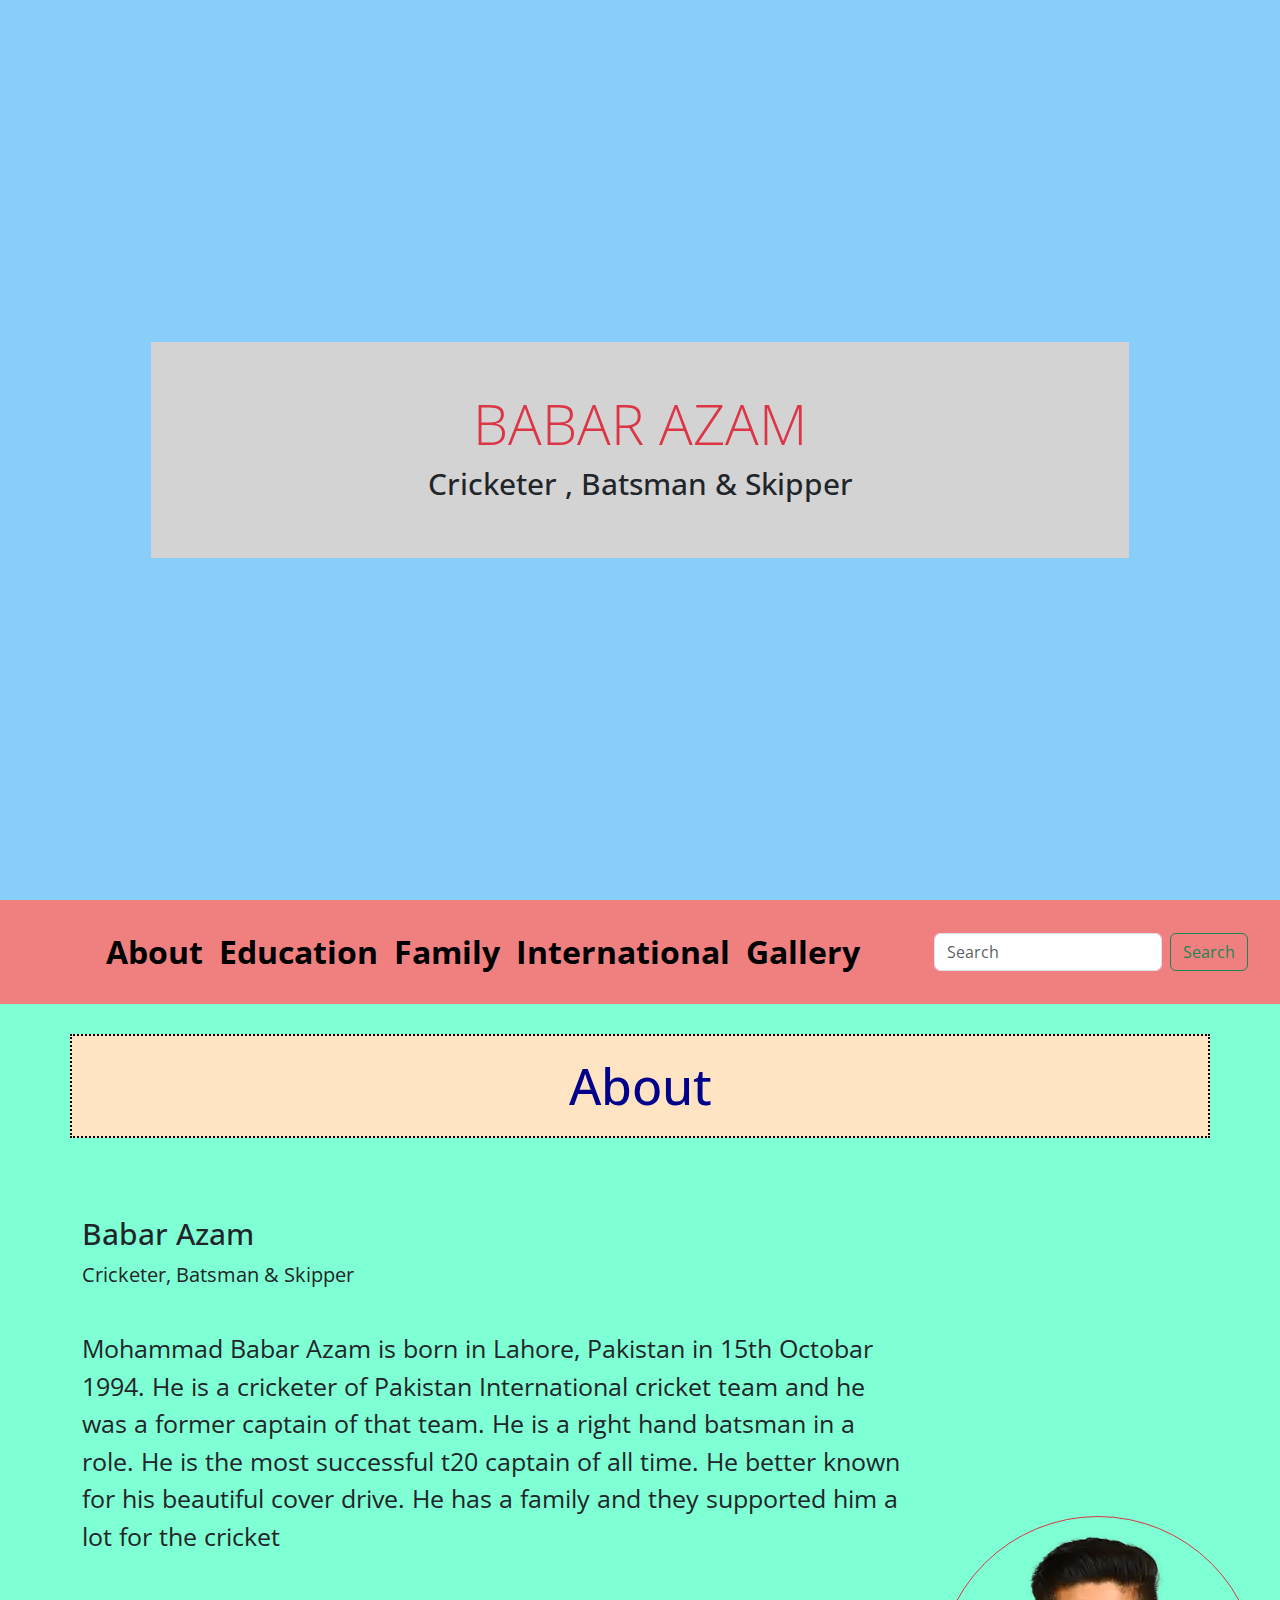
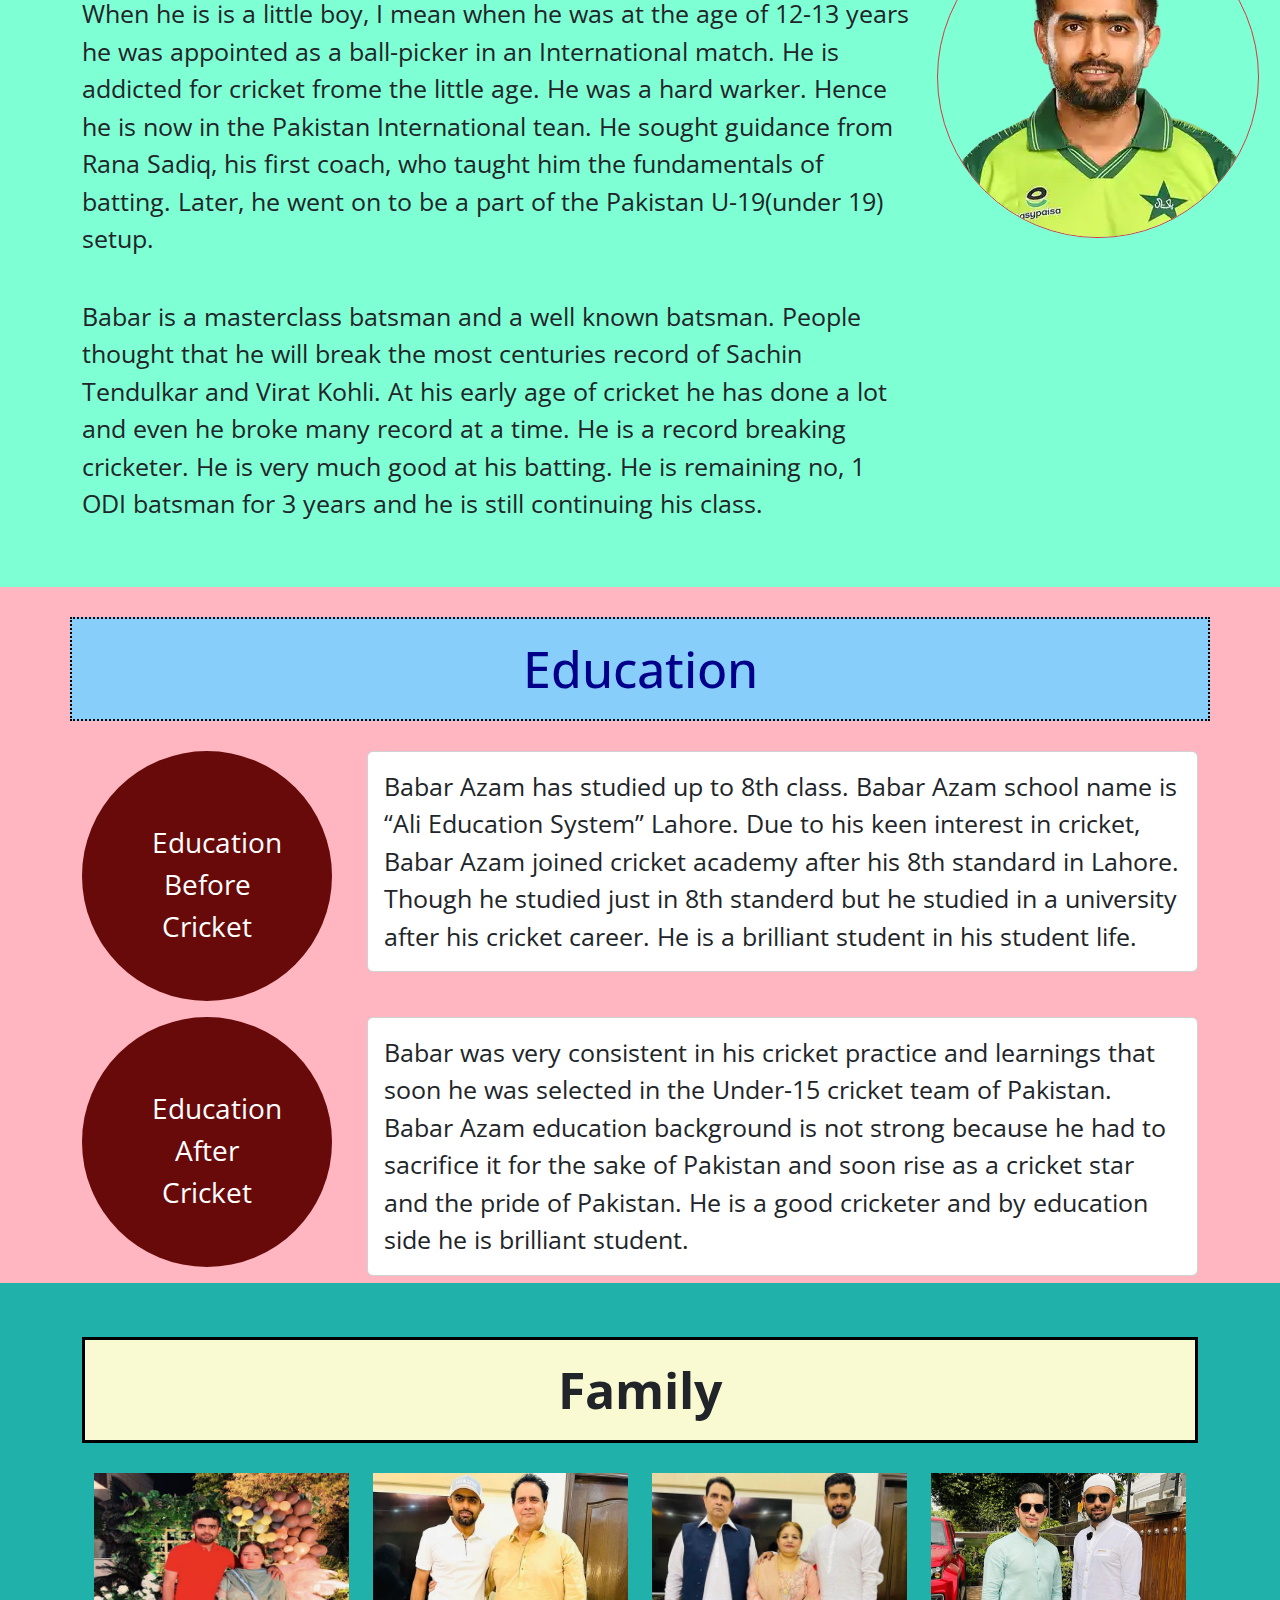
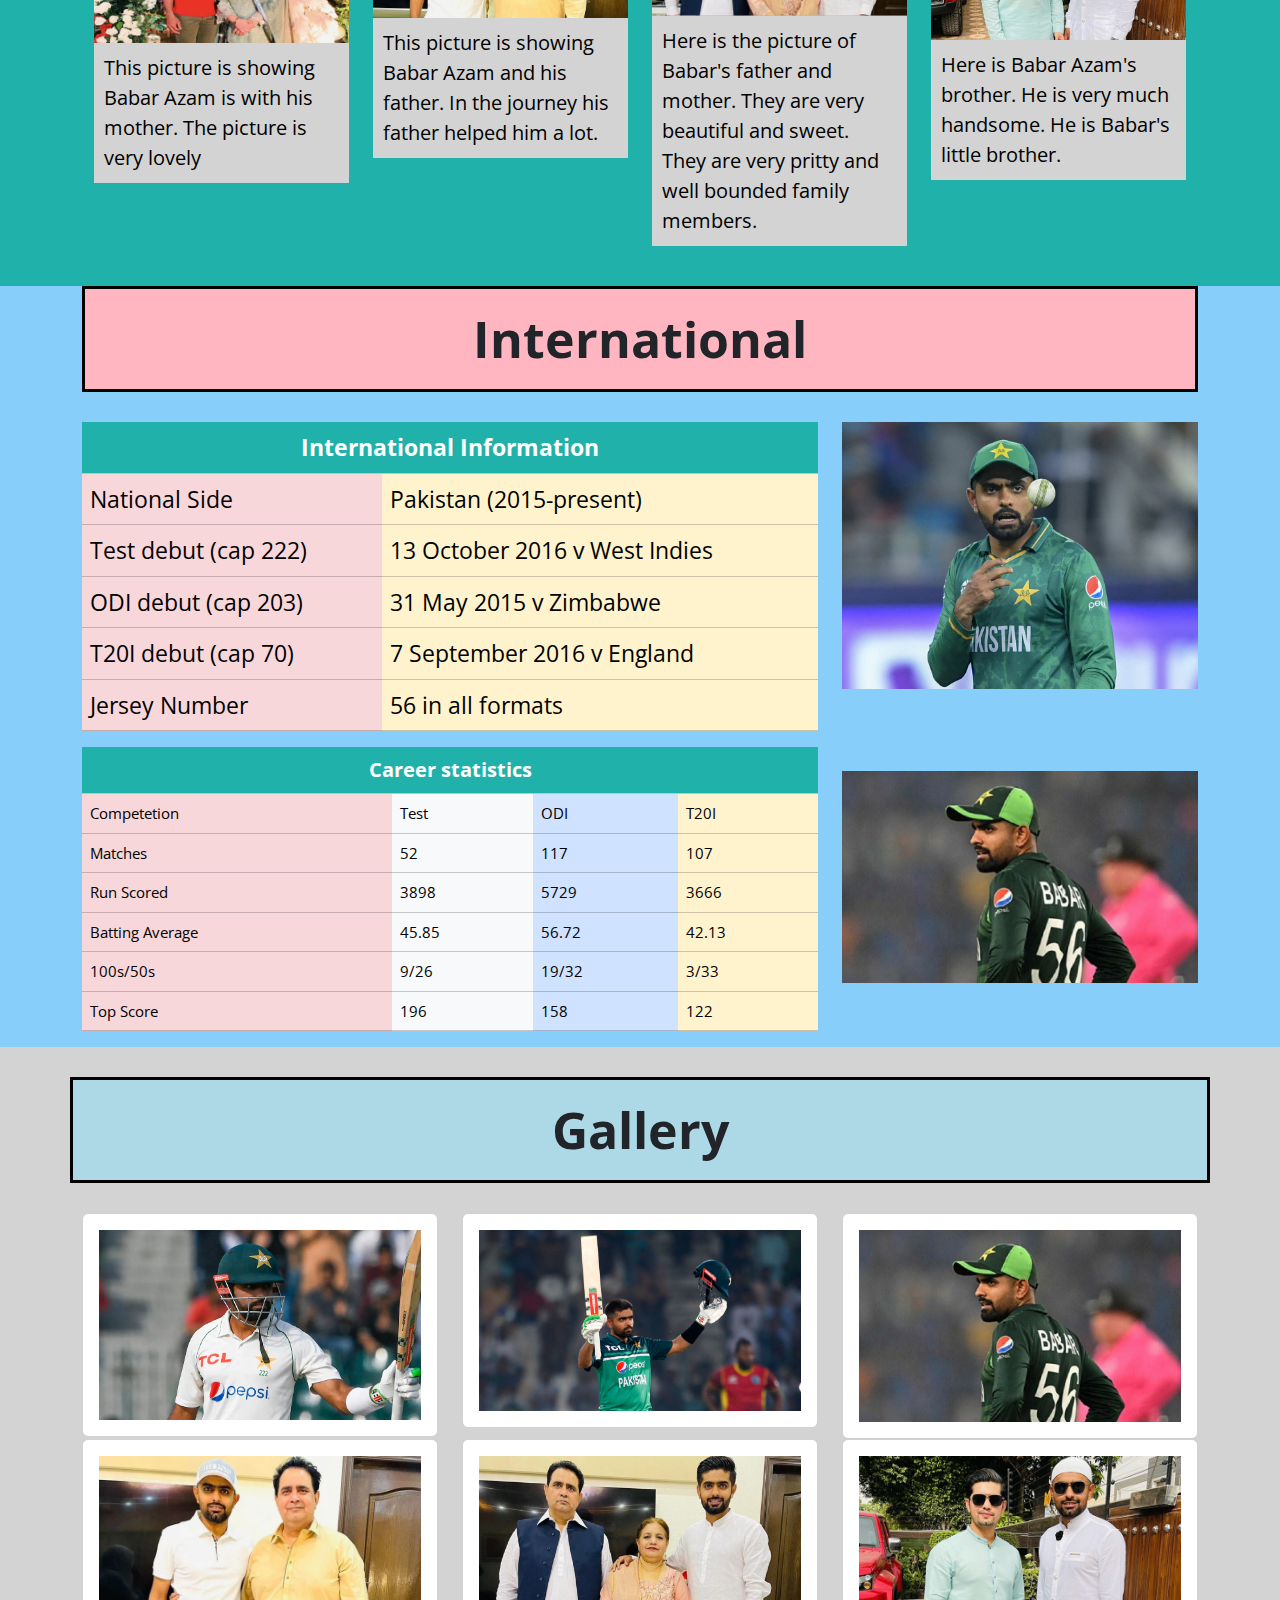
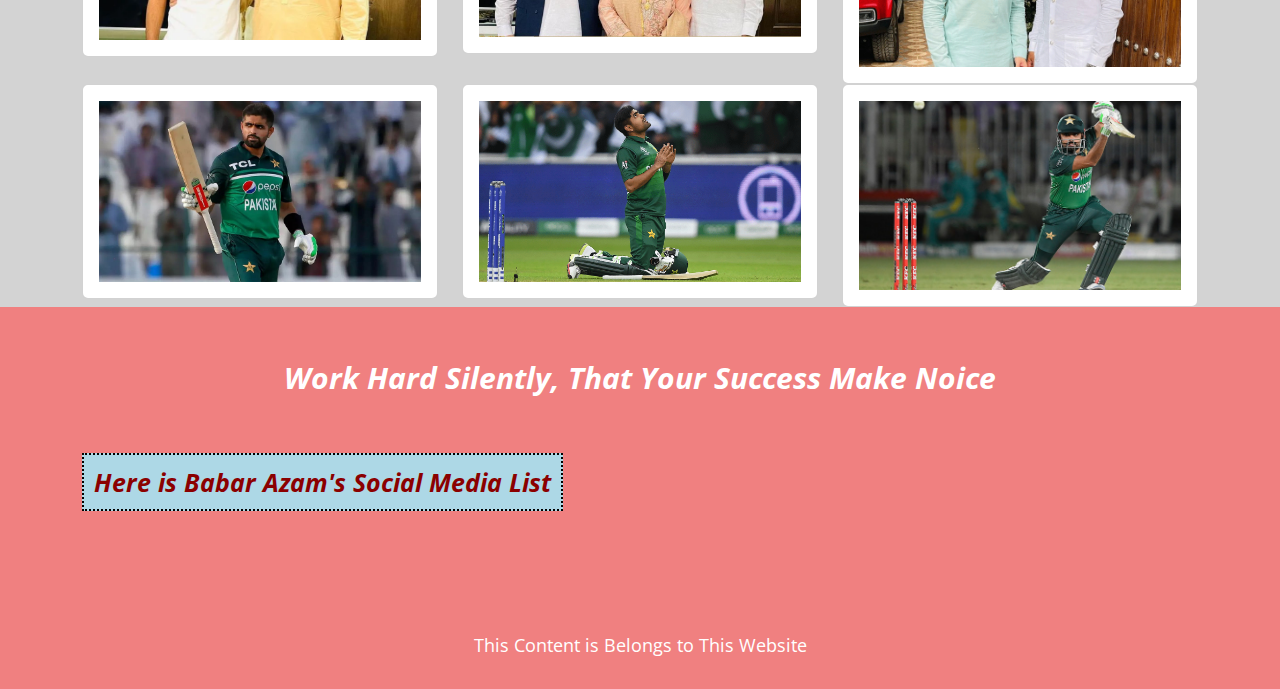
==== Babar1.html @ 7f990e06 "All files are added from local to remote" ====
<!doctype html>
<html lang="en">
  <head>
    <meta charset="utf-8">
    <meta name="viewport" content="width=device-width, initial-scale=1">
    <title>Babar Azam is My Love</title>
    <link rel="shortcut icon" type="image/webp" href="/IMG/babar azam.webp">
    <link href="https://cdn.jsdelivr.net/npm/bootstrap@5.3.2/dist/css/bootstrap.min.css" rel="stylesheet">
    <style>
        @import url('https://fonts.googleapis.com/css2?family=Open+Sans:wght@300&display=swap');
        </style> 
    <link rel="stylesheet" href="/Babar1.css">

    <link
      rel="stylesheet"
      data-purpose="Layout StyleSheet"
      title="Web Awesome"
      href="/css/app-wa-9846671ed7c9dd69b10c93f6b04b31fe.css?vsn=d"
    >

      <link
        rel="stylesheet"
        href="https://site-assets.fontawesome.com/releases/v6.5.1/css/all.css"
      >

      <link
        rel="stylesheet"
        href="https://site-assets.fontawesome.com/releases/v6.5.1/css/sharp-thin.css"
      >

      <link
        rel="stylesheet"
        href="https://site-assets.fontawesome.com/releases/v6.5.1/css/sharp-solid.css"
      >

      <link
        rel="stylesheet"
        href="https://site-assets.fontawesome.com/releases/v6.5.1/css/sharp-regular.css"
      >

      <link
        rel="stylesheet"
        href="https://site-assets.fontawesome.com/releases/v6.5.1/css/sharp-light.css"
      >

  </head>
  <body>
    
        <!-- This is banner section  -->

        <section class="banner-container cpntainer-fluid">
            <div class="row vh-100 text-center">
                <div class="col-md-9 banner-column m-auto p-5 border-white">
                    <h2 class="text-danger display-4 font-weight-bolder">BABAR AZAM <i class="fa-sharp fa-solid fa-cricket-bat-ball"></i></h2>
                    <h3 style="font-size: 30px;">Cricketer , Batsman & Skipper <i class="fa-sharp fa-solid fa-football-helmet"></i></h3>
                </div>
            </div>
        </section>

        <!-- Navber section is here -->

        <nav class="navbar navbar-expand-lg navbar-container fs-2">
          <div class="container-fluid ">
            <button class="navbar-toggler" type="button" data-bs-toggle="collapse" data-bs-target="#navbarSupportedContent" aria-controls="navbarSupportedContent" aria-expanded="false" aria-label="Toggle navigation">
              <span class="navbar-toggler-icon"></span>
            </button>
            <div class="collapse navbar-collapse" id="navbarSupportedContent">
              <ul class="navbar-nav m-auto mb-lg-0">
                <li class="nav-item">
                  <a class="nav-link active" aria-current="page" href="#About">About</a>
                </li>
                <li class="nav-item">
                  <a class="nav-link active" aria-current="page" href="#Education">Education</a>
                </li>
                <li class="nav-item">
                  <a class="nav-link active" aria-current="page" href="#Family">Family</a>
                </li>
                <li class="nav-item">
                  <a class="nav-link active" aria-current="page" href="#International">International</a>
                </li>
                <li class="nav-item">
                  <a class="nav-link active" aria-current="page" href="#Gallery">Gallery</a>
                </li>
              </ul>
              <form class="d-flex" role="search">
                <input class="form-control me-2" type="search" placeholder="Search" aria-label="Search">
                <button class="btn btn-outline-success" type="submit">Search</button>
              </form>
            </div>
          </div>
        </nav>

        <!-- This is about section  -->

        <div class="about-container" id="About">
          <div class="container">
            <div class="row">
              <h1 class="container-fluid" style="font-size: 50px; text-align: center; color: darkblue; background-color: bisque; border: 2px dotted black; margin-top: 30px; margin-bottom: 30px; padding: 20px; ">About <i class="fa-sharp fa-solid fa-memo-circle-info"></i></h1>
            </div>
            <div class="row d-flex align-items-center justify-content-centerr">
              <div class="col-md-9 py-5">
                <h3 style="font-size: 30px;">Babar Azam <i class="fa-sharp fa-regular fa-crown"></i></h3>
                <p style="font-size: 20px;">Cricketer, Batsman & Skipper <i class="fa-sharp fa-thin fa-cricket-bat-ball"></i></p><br>
                <p class="ptag">Mohammad Babar Azam is born in Lahore, Pakistan in 15th Octobar 1994. He is a cricketer of Pakistan International cricket team and he was a former captain of that team. He is a right hand batsman in a role. He is the most successful t20 captain of all time. He better known for his beautiful cover drive. He has a family and they supported him a lot for the cricket</p><br>

                <p class="ptag">When he is is a little boy, I mean when he was at the age of 12-13 years he was appointed as a ball-picker in an International match. He is addicted for cricket frome the little age. He was a hard warker. Hence he is now in the Pakistan International tean. He sought guidance from Rana Sadiq, his first coach, who taught him the fundamentals of batting. Later, he went on to be a part of the Pakistan U-19(under 19) setup.</p><br>

                <p class="ptag">Babar is a masterclass batsman and a well known batsman. People thought that he will break the most centuries record of Sachin Tendulkar and Virat Kohli. At his early age of cricket he has done a lot and even he broke many record at a time. He is a record breaking cricketer. He is very much good at his batting. He is remaining no, 1 ODI batsman for 3 years and he is still continuing his class.</p>
                
              </div>
              <div class="col-md-3">
                <img src="/IMG/babar azam.webp" alt="Babar Azam" class="border border-danger rounded-circle">
              </div>
            </div>
          </div>
        </div>

        <!-- This is Education section  -->

        <div class="education-container" id="Education">
          <div class="container">
            <div class="row">
              <h1 style="font-size: 50px; text-align: center; color: darkblue; background-color: lightskyblue; border: 2px dotted black; margin-top: 30px; margin-bottom: 30px; padding: 20px;">Education <i class="fa-sharp fa-solid fa-graduation-cap"></i></h1>  
            </div>
            <div class="row">
              <div class="col-md-3">
                  <p class=" fs-3 text-center bold-text" style="color: white; border-radius: 50%; padding: 70px; background-color: rgb(104, 10, 10); width: 250px; height: 250px;">Education Before Cricket</p>
              </div>
              <div class="col-md-9">
                <div class="card">
                  <div class="card-body" style="font-size: 25px;">
                    Babar Azam has studied up to 8th class. Babar Azam school name is “Ali Education System” Lahore. Due to his keen interest in cricket, Babar Azam joined cricket academy after his 8th standard in Lahore. Though he studied just in 8th standerd but he studied in a university after his cricket career. He is a brilliant student in his student life.
                  </div>
                </div>
              </div>
            </div>

            <div class="row">
              <div class="col-md-3">
                  <p class=" fs-3 text-center bold-text" style="color: white; border-radius: 50%; padding: 70px; background-color: rgb(104, 10, 10); width: 250px; height: 250px;">Education After Cricket</p>
              </div>
              <div class="col-md-9">
                <div class="card">
                  <div class="card-body" style="font-size: 25px;">
                    Babar was very consistent in his cricket practice and learnings that soon he was selected in the Under-15 cricket team of Pakistan. Babar Azam education background is not strong because he had to sacrifice it for the sake of Pakistan and soon rise as a cricket star and the pride of Pakistan. He is a good cricketer and by education side he is  brilliant student.
                  </div>
                </div>
              </div>
            </div>
          </div>
        </div>

        <!-- This is family Section  -->

        <div class="family-container" id="Family">
          <div class="container p-4">
          <div class="row">
            <h1 class="familybab"><b>Family <i class="fa-sharp fa-solid fa-family"></i></b></h1>
          </div>
          <div class="row">
            <div class="col-md-3">
              <img src="/IMG/Babar ma2.jpg" class="img-fluid" alt="">
              <p style="color: black; font-size: 20px; padding: 10px; background-color: lightgray; border: 2px dottedred;">This picture is showing Babar Azam is with his mother. The picture is very lovely</p>
            </div>
            <div class="col-md-3">
              <img src="/IMG/Babar Baba.webp" class="img-fluid" alt="">
              <p style="color: black; font-size: 20px; padding: 10px; background-color: lightgray; border: 2px dottedred;">This picture is showing Babar Azam and his father. In the journey his father helped him a lot.</p>
            </div>
            <div class="col-md-3">
              <img src="/IMG/Babar Baba Ma.jpeg" class="img-fluid" alt="">
              <p style="color: black; font-size: 20px; padding: 10px; background-color: lightgray; border: 2px dottedred;">Here is the picture of Babar's father and mother. They are very beautiful and sweet. They are very pritty and well bounded family members.</p>
            </div>
            <div class="col-md-3">
              <img src="/IMG/Babar bhai.png" class="img-fluid" alt="">
              <p style="color: black; font-size: 20px; padding: 10px; background-color: lightgray; border: 2px dottedred;">Here is Babar Azam's brother. He is very much handsome. He is Babar's little brother.</p>
            </div>
          </div>
        </div>
        </div>

        <!-- This is International section  -->

        <div class="international-container" id="International">
          <div class="container">
            <h1 class="Internationalbab"><b>International <i class="fa-solid fa-globe"></i></b></h1>
            <div class="row">
              <div class="col-8">
                <div class="table-responsive">
                  <table class="table table-warning" style="font-size: 23px; background-color: lightpink;">
                    <thead class="text-center">
                      <tr>
                        <th colspan="2" class="font-weight-bolder" style="background-color: lightseagreen; color: white;">International Information</th>
                      </tr>
                    </thead>
                    <tbody>
                      <tr>
                        <td class="table-danger">National Side</td>
                        <td>Pakistan (2015-present)</td>
                      </tr>
                      <tr>
                        <td class="table-danger">Test debut (cap 222)</td>
                        <td>13 October 2016 v West Indies</td>
                      </tr>
                      <tr>
                        <td class="table-danger">ODI debut (cap 203)</td>
                        <td>31 May 2015 v Zimbabwe</td>
                      </tr>
                      <tr>
                        <td class="table-danger">T20I debut (cap 70)</td>
                        <td>7 September 2016 v England</td>
                      </tr>
                      <tr>
                        <td class="table-danger">Jersey Number</td>
                        <td>56 in all formats</td>
                      </tr>
                    </tbody>
                  </table>
                </div>
              </div>
              <div class="col-4">
                <img src="/IMG/babar10.jpg" class="img-fluid" alt="">
              </div>
            </div>

            <div class="row">
              <div class="col-8">
                <div class="table-responsive">
                  <table class="table table-warning" style="font-size: 15px;">
                    <thead class="text-center">
                      <tr>
                        <th colspan="4" class="font-weight-bolder" style="background-color: lightseagreen; color: white; font-size: 20px;">Career statistics</th>
                      </tr>
                    </thead>
                    <tbody>
                      <tr>
                        <td class="table-danger">Competetion</td>
                        <td class="table-light">Test</td>
                        <td class="table-primary">ODI</td>
                        <td>T20I</td>
                      </tr>
                      <tr>
                        <td class="table-danger">Matches</td>
                        <td class="table-light">52</td>
                        <td class="table-primary">117</td>
                        <td>107</td>
                      </tr>
                      <tr>
                        <td class="table-danger">Run Scored</td>
                        <td class="table-light">3898</td>
                        <td class="table-primary">5729</td>
                        <td>3666</td>
                      </tr>
                      <tr>
                        <td class="table-danger">Batting Average</td>
                        <td class="table-light">45.85</td>
                        <td class="table-primary">56.72</td>
                        <td>42.13</td>
                      </tr>
                      <tr>
                        <td class="table-danger">100s/50s</td>
                        <td class="table-light">9/26</td>
                        <td class="table-primary">19/32</td>
                        <td>3/33</td>
                      </tr>
                      <tr>
                        <td class="table-danger">Top Score</td>
                        <td class="table-light">196</td>
                        <td class="table-primary">158</td>
                        <td>122</td>
                      </tr>
                    </tbody>
                  </table>
                </div>
              </div>
              
              <div class="col-4">
                <img src="/IMG/babar6.jpg" class="img-fluid pt-4" alt="">
              </div>
            </div>
          </div>
        </div>
        
        <!-- This is gallery section  -->

        <div class="gallery-container" id="Gallery">
          <div class="container">
            <div class="row">
              <h1 id="gallerybab"><b>Gallery <i class="fa-sharp fa-solid fa-rectangle-history-circle-plus"></i></b></h1>
            </div>
            <div class="row">
              <div class="col-md-4">
                <div class="card">
                  <div class="card-body">
                    <img src="/IMG/babar4.webp" class="img-fluid" alt="">
                  </div>
                </div>
              </div>
              <div class="col-md-4">
                <div class="card">
                  <div class="card-body">
                    <img src="/IMG/babar5.jpg" class="img-fluid" alt="">
                  </div>
                </div>
              </div>
              <div class="col-md-4">
                <div class="card">
                  <div class="card-body">
                    <img src="/IMG/babar6.jpg" class="img-fluid" alt="">
                  </div>
                </div>
              </div>
            </div>

            <div class="row">
              <div class="col-md-4">
                <div class="card">
                  <div class="card-body">
                    <img src="/IMG/Babar Baba.webp" class="img-fluid" alt="">
                  </div>
                </div>
              </div>
              <div class="col-md-4">
                <div class="card">
                  <div class="card-body">
                    <img src="/IMG/Babar Baba Ma.jpeg" class="img-fluid" alt="">
                  </div>
                </div>
              </div>
              <div class="col-md-4">
                <div class="card">
                  <div class="card-body">
                    <img src="/IMG/Babar bhai.png" class="img-fluid" alt="">
                  </div>
                </div>
              </div>
            </div>

            <div class="row">
              <div class="col-md-4">
                <div class="card">
                  <div class="card-body">
                    <img src="/IMG/babar7.jpg" class="img-fluid" alt="">
                  </div>
                </div>
              </div>
              <div class="col-md-4">
                <div class="card">
                  <div class="card-body">
                    <img src="/IMG/babar8.png" class="img-fluid" alt="">
                  </div>
                </div>
              </div>
              <div class="col-md-4">
                <div class="card">
                  <div class="card-body">
                    <img src="/IMG/babar9.jpg" class="img-fluid" alt="">
                  </div>
                </div>
              </div>
            </div>
          </div>
        </div>
        

        <!-- This is footer section  -->

        <section>
          <div class="footer-container">
            <div class="container">
              <div class="row py-5">
                <div class="col text-center">
                  <em style="color: white; font-size: 30px;"><b>Work Hard Silently, That Your Success Make Noice</b></em>
                </div>
              </div>

              <div class="row py-3">
                <div class="col">
                  <em style="background-color: lightblue; color: darkred; border: 2px dotted black; font-size: 25px; padding: 10px;"><b>Here is Babar Azam's Social Media List <i class="fa-sharp fa-solid fa-address-book"></i></b></em>
                </div>
              </div>

              <div class="row py-4">
                <div class="col text-center">

                  <div class="circle">
                    <a href="https://www.facebook.com/MBabarAzamPakistan/" target="_blank"><i class="fab fa-facebook"></i></a>
                  </div>

                  <div class="circle">
                    <a href="https://twitter.com/babarazam258?lang=en" target="_blank"><i class="fab fa-twitter"></i></a>
                  </div>

                  <div class="circle">
                    <a href="https://www.instagram.com/babarazam/?hl=en" target="_blank"><i class="fab fa-instagram"></i>
                    </a>
                  </div>
                </div>
              </div>

              <div class="row">
                <div class="col"  style="color: white; font-size: 18px; text-align: center; padding-bottom: 30px;">This Content is Belongs to This Website</div>
              </div>
            </div>
          </div>
        </section>




    <script src="https://cdn.jsdelivr.net/npm/bootstrap@5.3.2/dist/js/bootstrap.bundle.min.js"></script>
  </body>
</html>
---- Babar1.css ----
body {
    font-family: 'Open Sans', sans-serif;
}

.banner-container {
    background-color: lightskyblue;
}

.banner-column {
    background-color: lightgray;
}

.navbar-container {
    background-color: lightcoral;
    font-weight: bold;
    padding: 20px;
    position: sticky;
    top: 0;
    z-index: 2;
}

.about-container {
    background-color: aquamarine;
}

.ptag {
    font-size: 25px;
}

.education-container {
    background-color: lightpink;
}

.family-container {
    background-color: lightseagreen;
}

.familybab {
    font-size: 50px;
    border: 3px solid black;
    text-align: center;
    display: inline-block;
    background-color: lightgoldenrodyellow;
    margin-top: 30px;
    margin-bottom: 30px;
    padding: 20px;
}

.Internationalbab{
    background-color: lightpink;
    text-align: center;
    font-size: 50px;
    border: 3px solid black;
    margin-bottom: 30px;
    padding: 20px;
}

.international-container{
    background-color: lightskyblue;
}

.gallery-container{
    background-color: lightgray;
}

#gallerybab{
    background-color: lightblue;
    text-align: center;
    font-size: 50px;
    border: 3px solid black;
    margin-top: 30px;
    margin-bottom: 30px;
    padding: 20px;
}

.footer-container{
    background-color: lightcoral;
}

.circle{
    width: 60px;
    height: 60px;
    border-radius: 50%;
    display: inline-block;
    font-size: 50px;
    text-align: center;
}
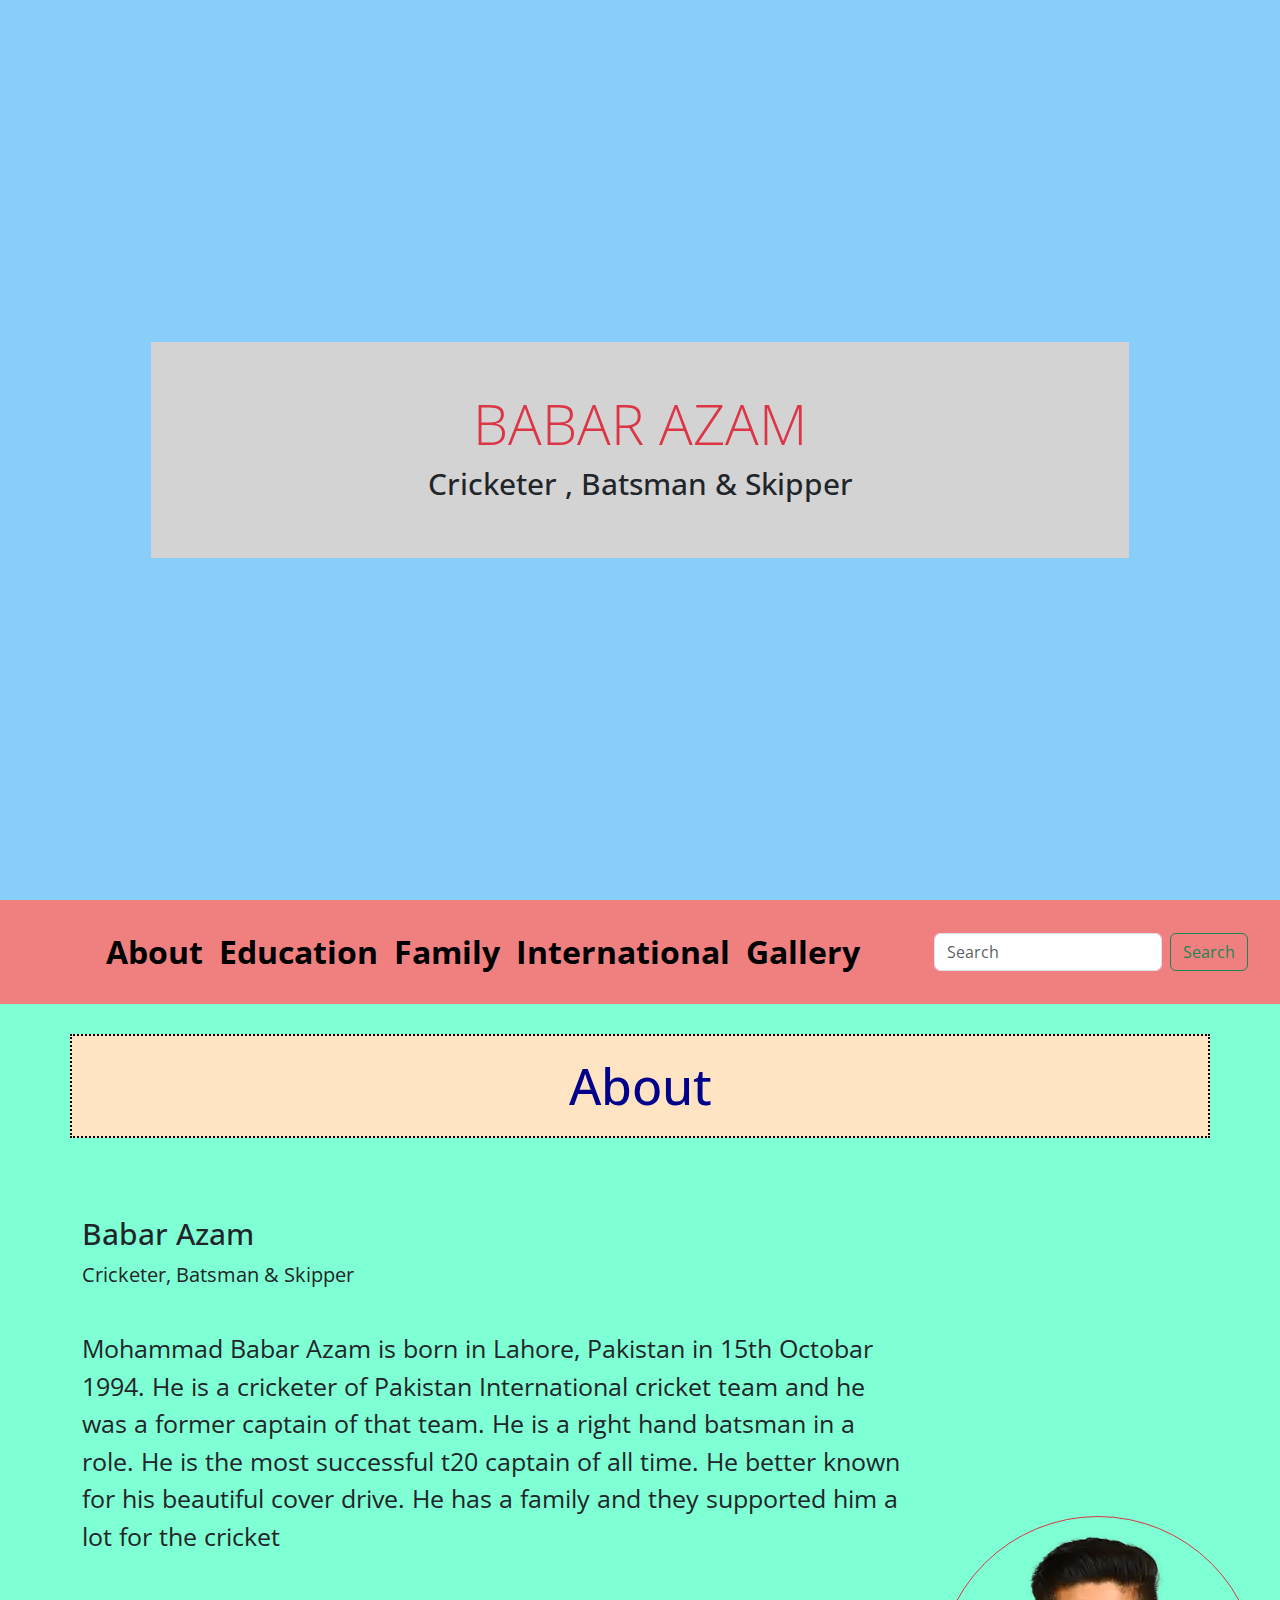
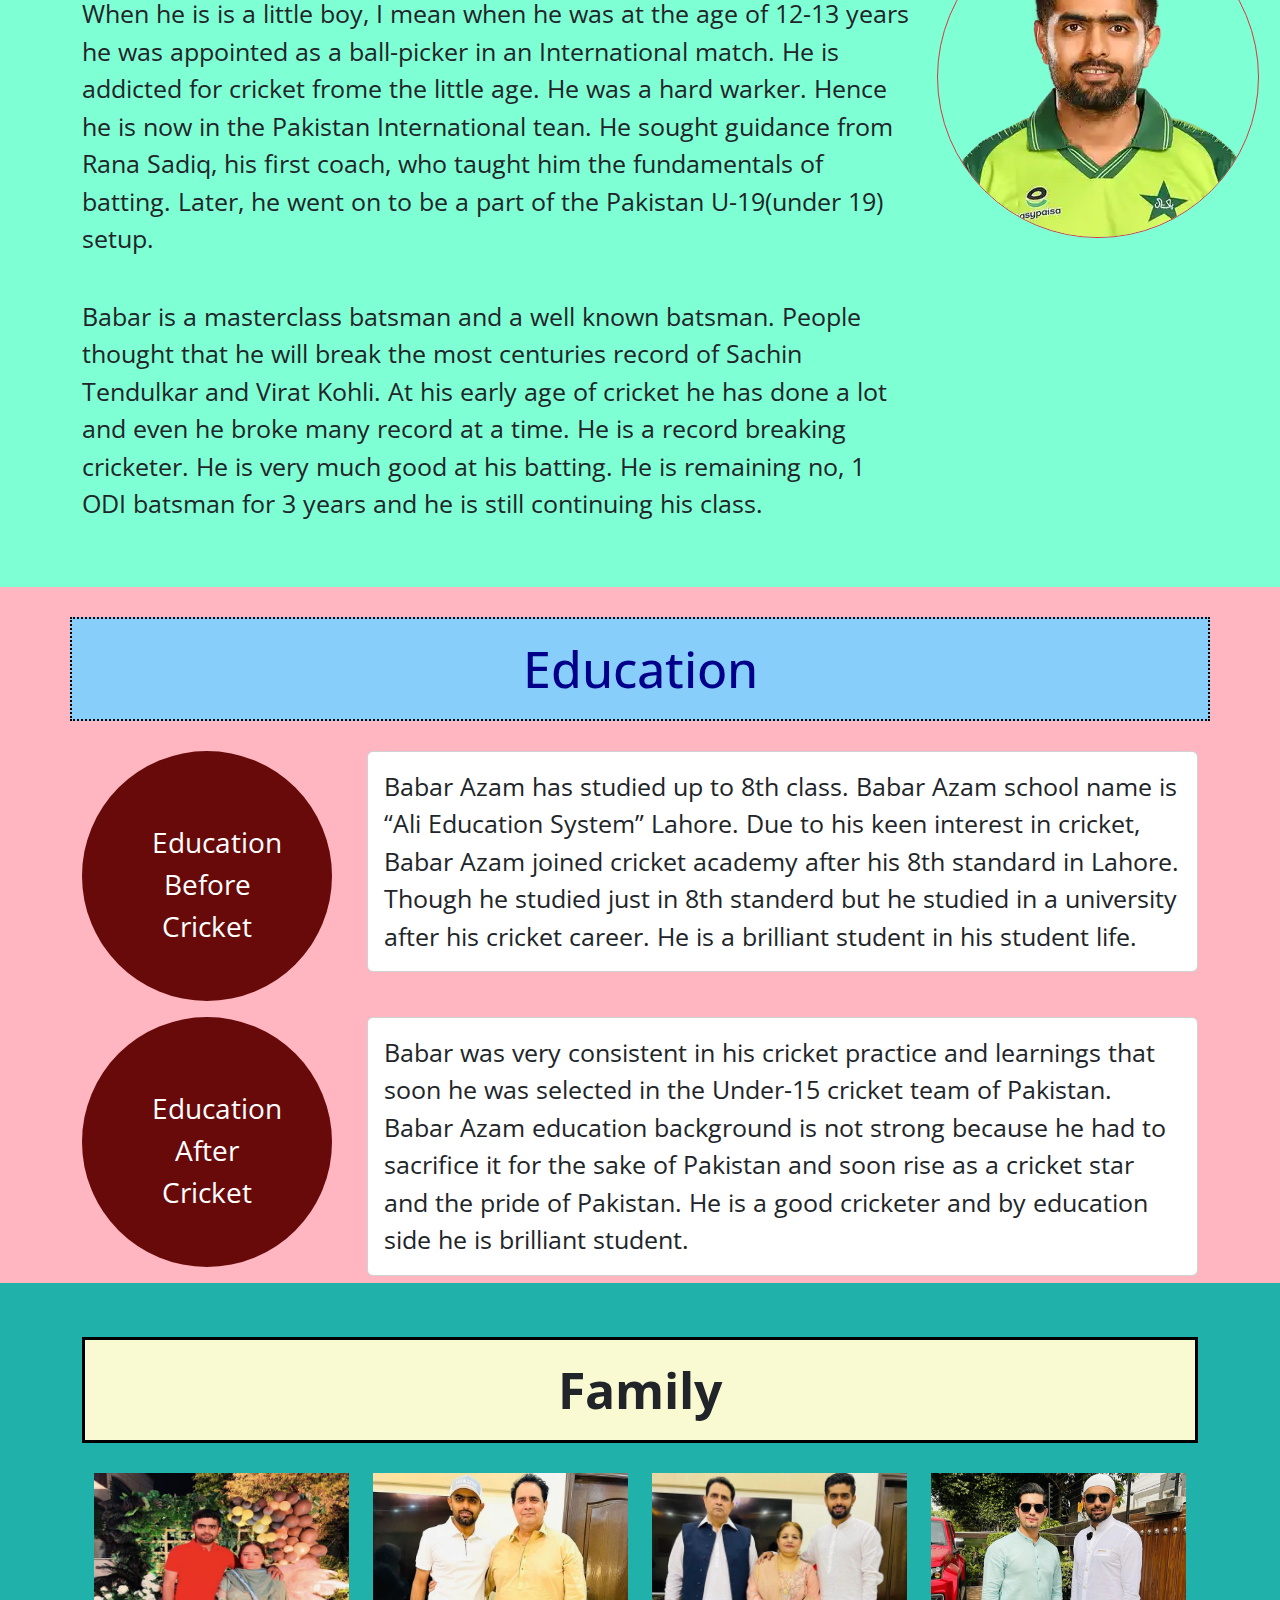
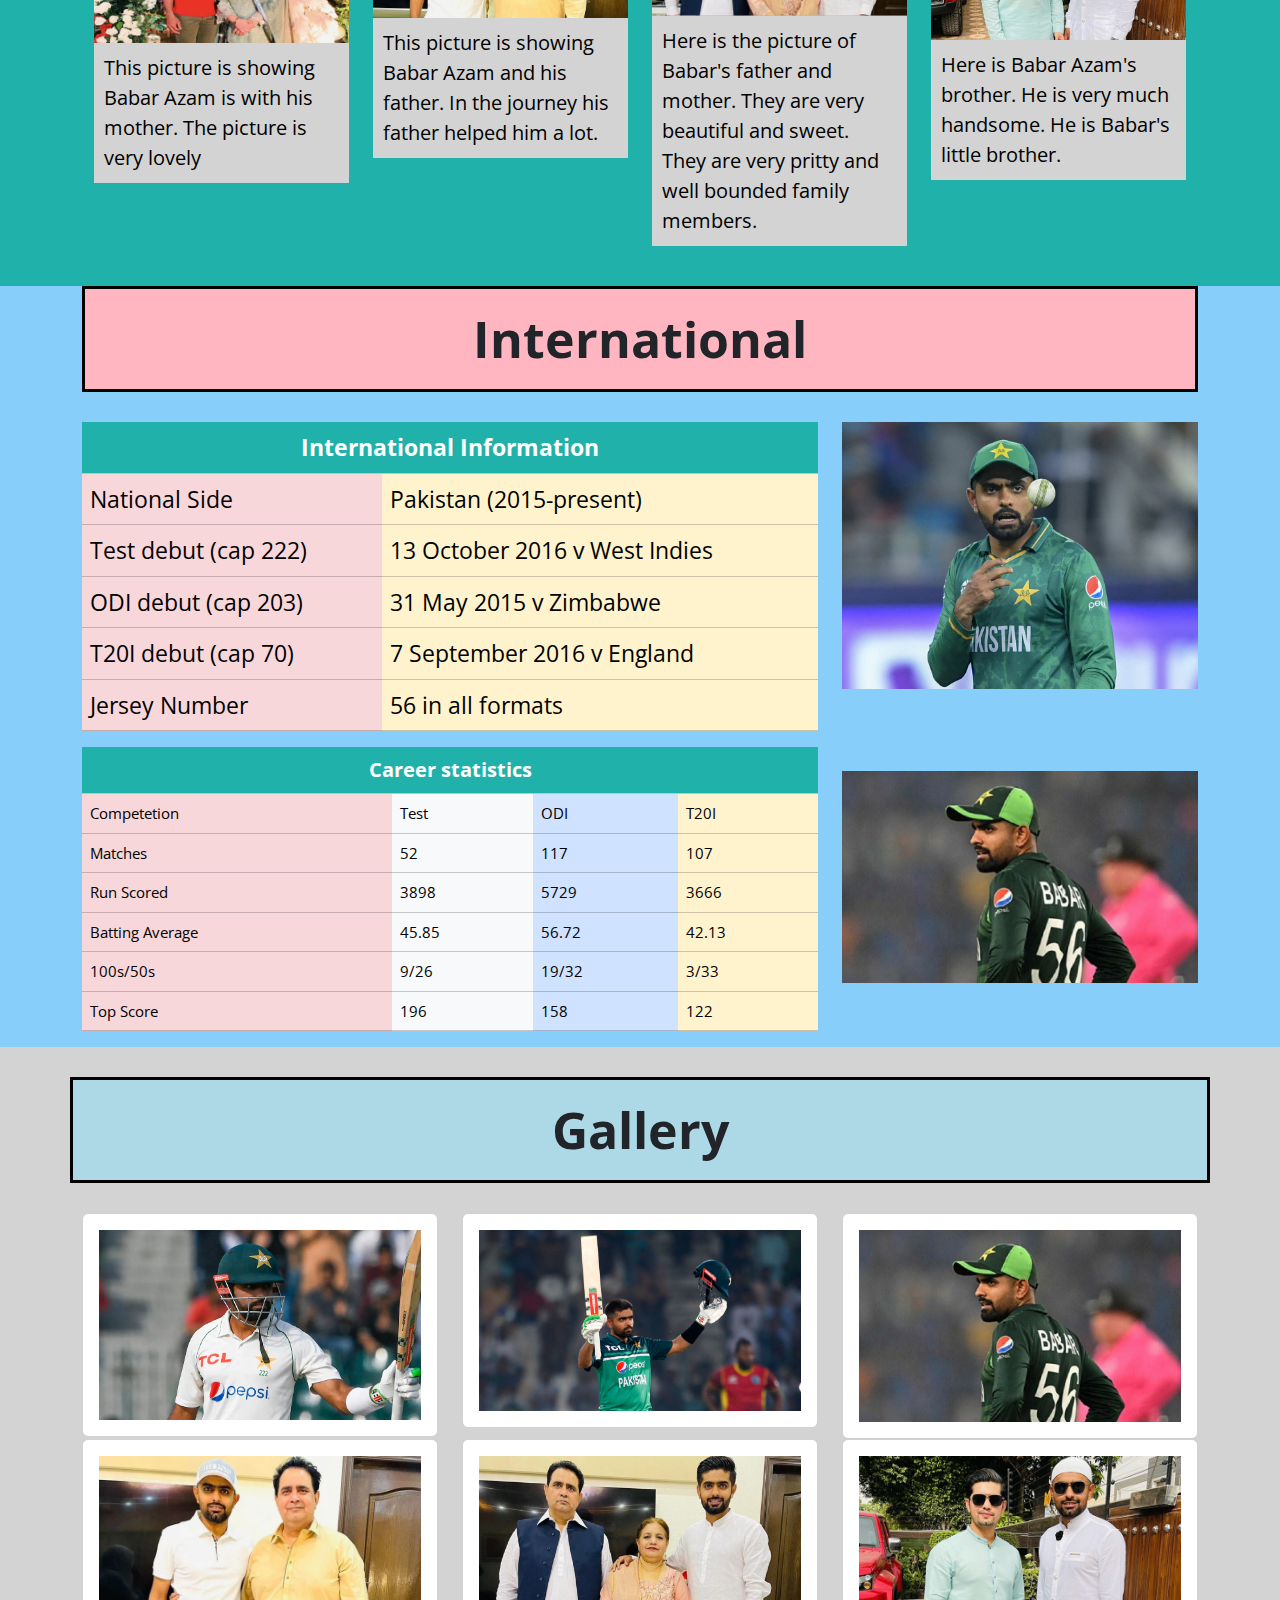
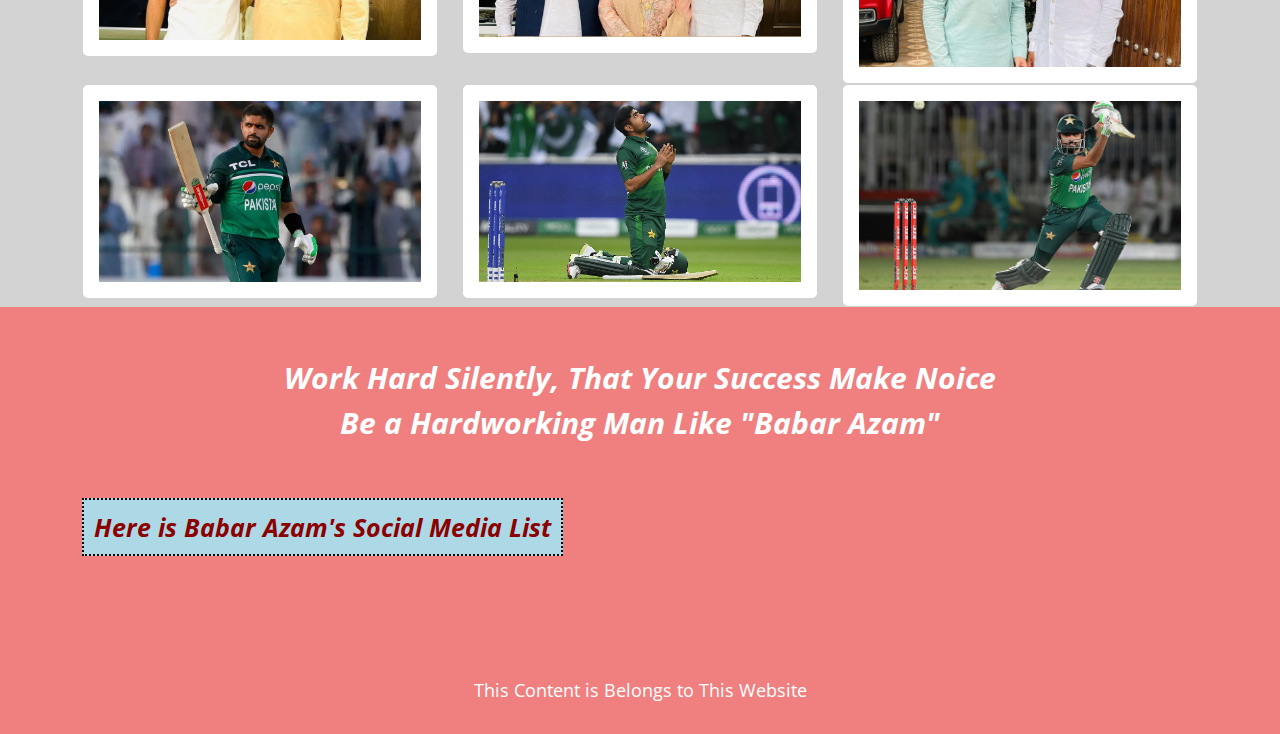
==== commit 53eabe02: "3rd edition new line added and the site is totally ready" ====
--- a/Babar1.html
+++ b/Babar1.html
@@ -369,7 +369,8 @@
             <div class="container">
               <div class="row py-5">
                 <div class="col text-center">
-                  <em style="color: white; font-size: 30px;"><b>Work Hard Silently, That Your Success Make Noice</b></em>
+                  <em style="color: white; font-size: 30px;"><b>Work Hard Silently, That Your Success Make Noice</b></em><br>
+                  <em style="color: white; font-size: 30px;"><b>Be a Hardworking Man Like "Babar Azam"</b></em>
                 </div>
               </div>
 
